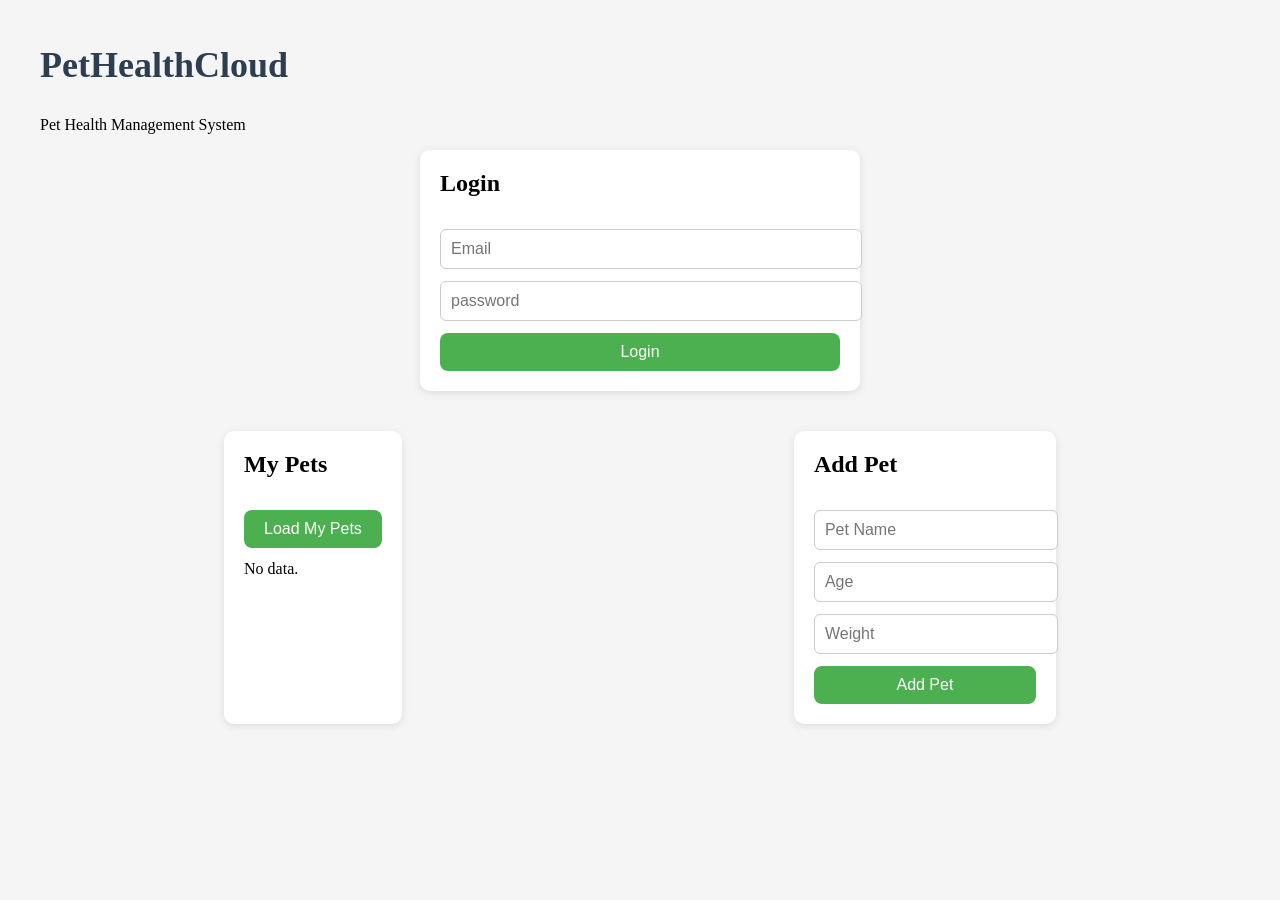
==== src/main/resources/static/index.html @ 748b8850 "v0.2.0 Complete Pet CRUD with JWT" ====
<!DOCTYPE html>
<html lang="zh-TW">
<head>
    <meta charset="UTF-8">
    <meta name="viewport" content="width=device-width, initial-scale=1.0">
    <title>PetHealthCloud</title>

    <link rel="stylesheet" href="style.css">
</head>
<body>
    <div class="container">

    <h1>PetHealthCloud</h1>
    <p>Pet Health Management System</p>

    <div class="card">
        <h2>Login</h2>
        <input type="email" placeholder="Email">
        <input type="password" placeholder="password">
        <button>Login</button>
        </div>

        
    <div class="content">

        
    <div class="card">
        <h2>My Pets</h2>
        <button>Load My Pets</button>
        <div id = "petList">
            No data.
        </div>
    </div>
    
    <div class="card">
        <h2>Add Pet</h2>
        <input type="text" placeholder="Pet Name">
        <input type="number" placeholder="Age">
        <input type="number" step="0.1" placeholder="Weight">

        <button>Add Pet</button>
    </div>
    </div>

    

    </div>
</body>
</html>
---- src/main/resources/static/style.css ----
body {
    font-family: Arial, sans=serif;
    background-color: #f5f5f5;
    margin: 0;
    padding: 20px;
}

h1 {
    color: #2c3e50;
    margin-bottom: 30px;
    font-size: 36px;
}

h2 {
    margin-top: 0;
    margin-bottom: 20px;
}

.card{
    background-color: white;
    padding: 20px;
    margin-bottom: 40px;
    border-radius:10px;
    box-shadow: 0 2px 8px rgba(0,0,0,0.1);

    display: flex;
    flex-direction: column;
    gap: 12px;
    max-width: 400px;
    margin-left: auto;
    margin-right: auto;
}

button {
    background-color: #4CAF50;
    color: white;
    border: none;
    padding: 10px 20px;
    cursor: pointer;
    border-radius: 8px;
    font-size: 16px;
    display: inline-block;
    width: 100%;
}

.pet-actions {
    display: flex;
    gap: 8px;
    margin-top: 10px;
}

.pet-item button {
    width: auto;
    padding: 8px 16px;
}

button:hover{
    background-color: #45a049;
}

input {
    padding:10px;
    border:1px solid #ccc;
    border-radius:6px;
    font-size:16px;
    width:100%;
}

.container {
    max-width: 1200px;
    margin: 0 auto;
}

.content {
    display: flex;
    gap: 24px;
    justify-content: center;
}
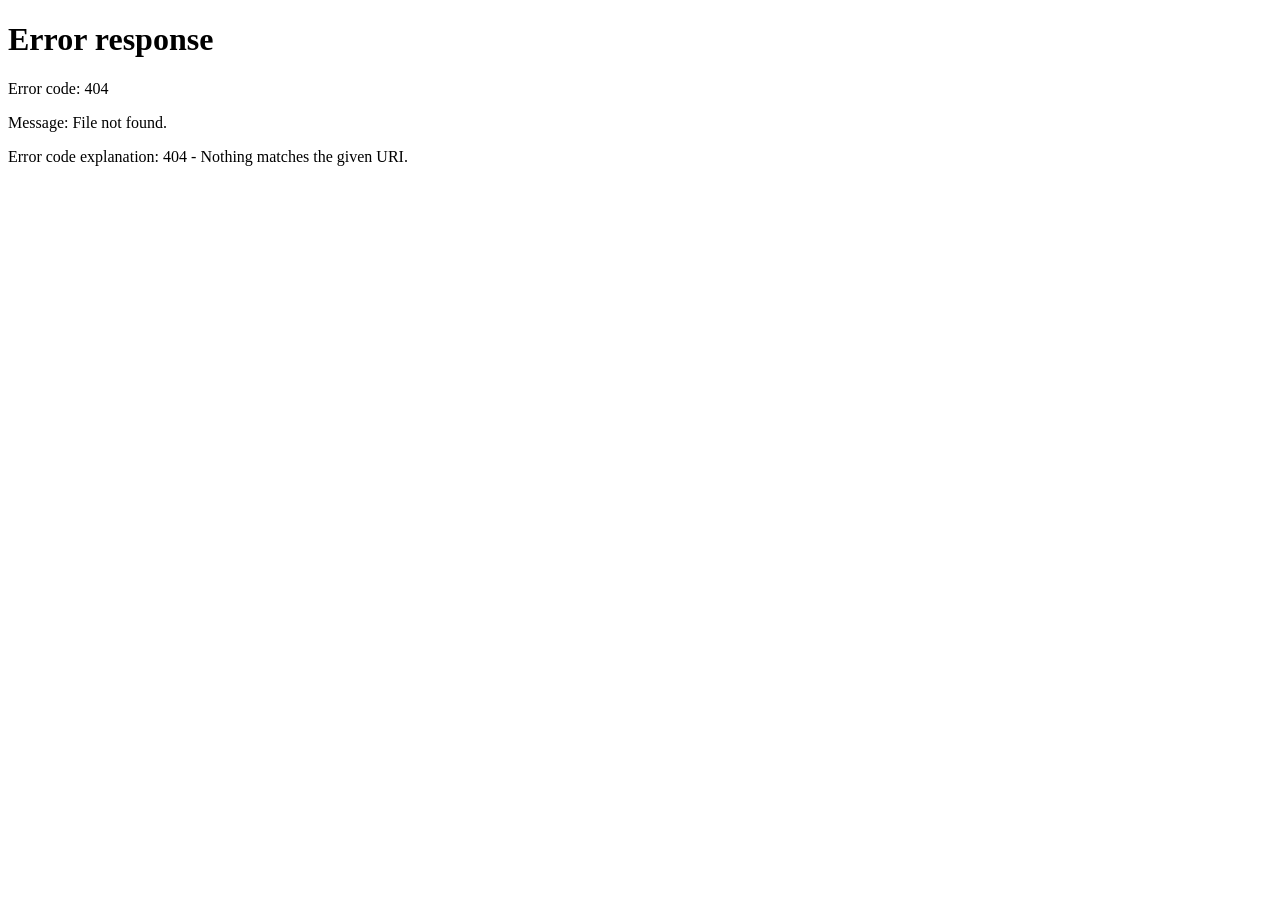
==== commit 9aa29213: "Add root authentication redirect Add root authentication redirect" ====
--- a/src/main/resources/static/index.html
+++ b/src/main/resources/static/index.html
@@ -5,45 +5,16 @@
     <meta name="viewport" content="width=device-width, initial-scale=1.0">
     <title>PetHealthCloud</title>
 
-    <link rel="stylesheet" href="style.css">
+    <script>
+        const token = localStorage.getItem("token");
+
+        if (token) {
+            window.location.replace("/dashboard.html");
+        } else {
+            window.location.replace("/login.html");
+        }
+    </script>
 </head>
 <body>
-    <div class="container">
-
-    <h1>PetHealthCloud</h1>
-    <p>Pet Health Management System</p>
-
-    <div class="card">
-        <h2>Login</h2>
-        <input type="email" placeholder="Email">
-        <input type="password" placeholder="password">
-        <button>Login</button>
-        </div>
-
-        
-    <div class="content">
-
-        
-    <div class="card">
-        <h2>My Pets</h2>
-        <button>Load My Pets</button>
-        <div id = "petList">
-            No data.
-        </div>
-    </div>
-    
-    <div class="card">
-        <h2>Add Pet</h2>
-        <input type="text" placeholder="Pet Name">
-        <input type="number" placeholder="Age">
-        <input type="number" step="0.1" placeholder="Weight">
-
-        <button>Add Pet</button>
-    </div>
-    </div>
-
-    
-
-    </div>
 </body>
-</html>+</html>
